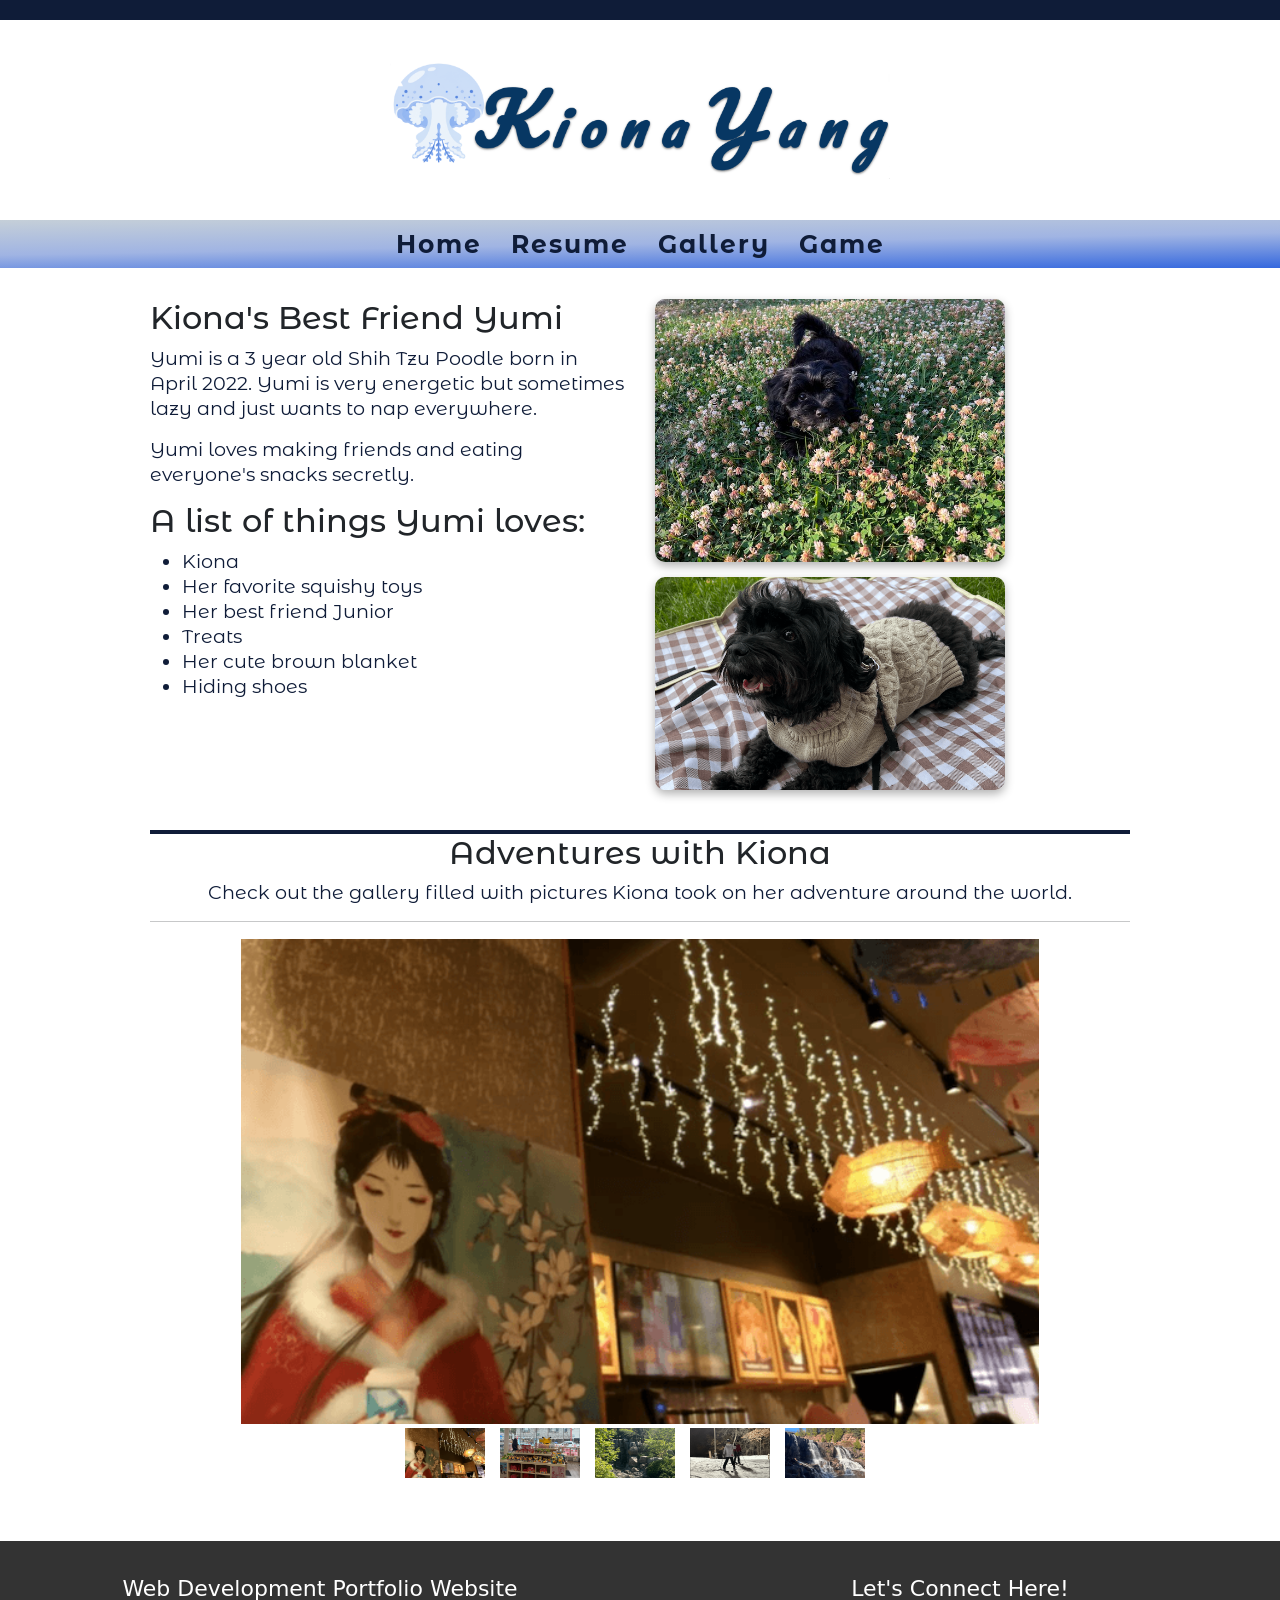
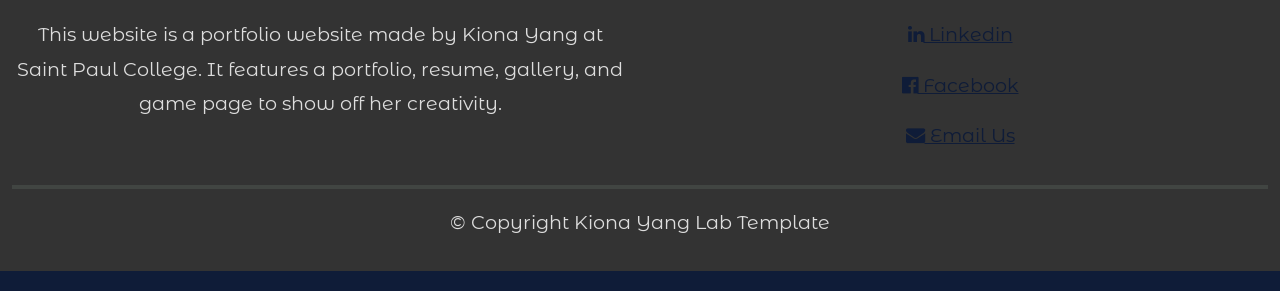
==== gallery.html @ 14f72998 "Add files via upload" ====
<!DOCTYPE html>
<html lang="en">
<head>
	<meta charset="utf-8">
	<meta name="viewport" content="width=device-width, initial-scale=1, minimum-scale=1" />
	<meta name="description" content="This is the resume page of Kiona Yang, a Saint Paul College student in CSCI pathway.">
	<title>Kiona Yang Portfolio :: Resume</title>
	<link rel="stylesheet" href="style.css">
	<link rel="stylesheet" href="https://cdnjs.cloudflare.com/ajax/libs/font-awesome/4.7.0/css/font-awesome.min.css">
	<link rel="stylesheet" href="https://cdn.jsdelivr.net/npm/bootstrap@5.3.0/dist/css/bootstrap.min.css">
</head>
<body>
	<header>
	<img src="images/logo.png" alt="logo" height="350" width="500" class="img-fluid logo">
	</header>
	<nav>
		<ul>
			<li><a href="index.html">Home</a></li>
			<li><a href="resume.html">Resume</a></li>
			<li><a href="gallery.html">Gallery</a></li>
			<li><a href="game.html">Game</a></li>
		</ul>
	</nav>
	<main>
		<div class="pet">
		    <div class="yumi">
		        <h3>Kiona's Best Friend Yumi</h3>
		        <p>Yumi is a 3 year old Shih Tzu Poodle born in April 2022. Yumi is very energetic but sometimes lazy and just wants to nap everywhere.</p>
		        <p>Yumi loves making friends and eating everyone's snacks secretly.</p>
		        <h3>A list of things Yumi loves:</h3>
		        	<ul>
		        		<li>Kiona</li>
		        		<li>Her favorite squishy toys</li>
		        		<li>Her best friend Junior</li>
		        		<li>Treats</li>
		        		<li>Her cute brown blanket</li>
		        		<li>Hiding shoes</li>
		        	</ul>
		    </div>
		    <div class="yumi-img">
		        <img src="images/yumi1.jpeg" alt="Yumi" class="home-photo">
		        <img src="images/yumi2.png" alt="Yumi" class="home-photo">
		    </div>
		</div>
		<div class="row">
			<div class="col-sm-12">
				<div class="adventure">
					<div class="preview">
					    <h3>Adventures with Kiona</h3>
					    <p>Check out the gallery filled with pictures Kiona took on her adventure around the world.</p>
					    <hr>
					    <img id="preview" src="images/cafe.png" style="display:block;margin:0 auto;" alt="cafe"  height="600" width="800"/>
					    </div>
					    <div class="adventure-thumbnails" style="margin:0 auto;text-align:center">
					        <img onclick="document.getElementById('preview').src=document.getElementById('img1').src" id="img1" src="images/cafe.png" alt="cafe" />
					        <img onclick="document.getElementById('preview').src= document.getElementById('img2').src;" id="img2" src="images/mini.png" alt="mini"  />
					        <img onclick="document.getElementById('preview').src = document.getElementById('img3').src;" id="img3" src="images/rock.png" alt="rock" />
					        <img onclick="document.getElementById('preview').src = document.getElementById('img4').src;" id="img4" src="images/ski.png" alt="ski" />
					        <img onclick="document.getElementById('preview').src = document.getElementById('img5').src;" id="img5" src="images/waterfall.png" alt="waterfall" />
					    </div>
					</div>
				</div>
			</div>
	</main>
	<footer>
		<div class="container-fluid">
			<div class="row">
				<div class="col-sm-6">
					<h3>Web Development Portfolio Website</h3>
					<p>This website is a portfolio website made by Kiona Yang at Saint Paul College. It features a portfolio, resume, gallery, and game page to show off her creativity.</p>
				</div>
				<div class="col-sm-6">
					<h3>Let's Connect Here!</h3>
					<p><a href="https://www.linkedin.com/in/kiona-yang-899322295/" target="_blank">
						<i class="fa fa-linkedin" aria-hidden="true"></i> Linkedin</a></p>
					<p><a href="https://www.facebook.com/ona.yang.7/" target="_blank">
						<i class="fa fa-facebook-official" aria-hidden="true"></i> Facebook</a></p>
					<p><a href="mailto:kionayang18@gmail.com">
						<i class="fa fa-envelope" aria-hidden="true"></i> Email Us</a>
					</p>
				</div>
			</div>
			<hr>
			<p class="copy-r">&copy; Copyright Kiona Yang Lab Template</p>
		</div>
	</footer>
<script src="https://cdn.jsdelivr.net/npm/bootstrap@5.3.0/dist/js/bootstrap.bundle.min.js"></script>
</body>
</html>
---- style.css ----
@import url('https://fonts.googleapis.com/css2?family=Amatic+SC:wght@400;700&family=Bodoni+Moda:ital,opsz,wght@0,6..96,400..900;1,6..96,400..900&family=Indie+Flower&family=Iosevka+Charon:ital,wght@0,300;0,400;0,500;0,700;1,300;1,400;1,500;1,700&family=Montserrat+Alternates:ital,wght@0,100;0,200;0,300;0,400;0,500;0,600;0,700;0,800;0,900;1,100;1,200;1,300;1,400;1,500;1,600;1,700;1,800;1,900&family=Yuyu&display=swap');

.home-hero{
  background-image: url("images/jelly.jpg");
  background-size: cover;
}
.home-hero h1{
  font-family: "Montserrat Alternates", sans-serif;
  color: white;
  font-size: 50px;
  text-shadow: 1px 1px 1px white;
  text-align: center;
  padding: 70px 0;
  margin: 0;
  letter-spacing: 10px;
}
.home-photo{
  width: 100%;
  max-width: 500px;
  height: auto;
  border-radius: 10px;
  box-shadow: 0px 4px 10px rgba(0,0,0,.3);
}
#game{
  text-align: center;
  margin: 20px auto;
}
.logoh i{
  font-size: 6rem;
  display: block;
  margin-bottom: 15px;
}
h2{
  font-size: 3em;
  font-family: "Montserrat Alternates", cursive;
  color: #0F1C38;
  border-bottom: 5px solid white;
  text-shadow: 4px 4px 4px white;
}
p,
ul,
h1{
    font-family: "Montserrat Alternates", sans-serif;
  line-height: 1.3;
  font-size: 1.2em;
  margin-bottom: 20px;
  color: #0F1C38;
}
h3{
  font-size: 1.7em;
}
body{
  margin: 0;
	background-color: #B8CFE0;
	font-family: "Iosevka Charon", monospace;
  border-top: 20px solid #0F1C38;
  border-bottom: 20px solid #0F1C38;
}
header{
	text-align: center;
  padding: 40px 0;
}
main{
	max-width: 1000px;
	margin: 20px auto;
	padding: 10px;
}
canvas{
  background-image: url(images/aquarium.jpg);
  background-size: cover;
  border: 4px solid #0F1C38;
  background-color: white;
  border-radius: 15px;
  margin: 0 auto;
  display: block;
}
.myButton{
  background-color: #0F1C38;
  color: white;
  font-size: 1em;
  font-family: "Montserrat Alternates", sans-serif;
  border: none;
  padding: 13px 20px;
  margin-top: 15px;
  border-radius: 8px;
}
.myButton:hover{
  background-color: #45547D;
}
.game-controls {
  text-align: center;
  margin-top: 15px;
}
.logoh{
    width: 120px;
    height: 120px;
}
.r-icon{
  color: gray;
}
.g-icon{
  color: #3E5B69;
}
.game-icon{
  color: #242A2B;
}
a:link{
  color: #0F1C38;
}
a:visited{
  color: #434154;
}
a:hover{
  color: #BFC8CA;
}
a:active{
  color: red;
}
nav{
  font-family: "Montserrat Alternates", sans-serif;
  text-align: center;
  background-color: white;
  letter-spacing: 2px;
  background: linear-gradient(179deg, #c5cfd8 0%, #a0b4e3 50%, #3568de 100%);
  border-top: 1px solid #ffffff;
  border-bottom: 1px solid #ffffff;
  font-weight: bold;
  font-size: 1.3em;
}
nav ul{
  list-style-type: none;
  padding: 0;
  margin: 8px 0;
}
nav li{
  display: inline;
  padding: 10px;
}
nav a{
  text-decoration: none;
}
nav a:link{
  color: #0F1C38;
}
nav a:visited{
  color: #0F1C38;
}
nav a:hover{
  color: white;
}
nav a:active{
  color: #0F1C38;
}
footer{
  background:#333;
  color:white;
  margin-top:40px;
  padding:35px 0 15px;
  border-top: white 3px solid;
  text-align: center;
}
footer h3{
  margin-bottom:15px;
  font-size:22px;
  color:white;
}
footer p{
  line-height:1.8;
  color:#ddd;
}
footer hr{
  border:2px solid #6B7D6F;
}
.gallery .preview{
  height: auto;
  width: 100%;
}
.gallery .gallery-thumbnails img {
  height: 75px;
  width: 100px;
  margin: 3px 10px 10px 0;

}
.gallery .preview img#preview {
  padding: 1px;
  max-width: 100%;
  height: auto;
  margin: 0 auto !important;
  display: block !important;
}
.gallery .preview h3{
  font-size: 2.5em;
  text-align: center;
}
.gallery .preview p{
  font-size: 1em;
  text-align: center;
}
.mobile {
  display: none;
}
.gallery2{
  text-align: center;
}
.gallery2 .preview img{
  width: 100%;
  max-width: 450px;
  height: auto;
  border-radius: 8px;
  box-shadow: 0 4px 10px rgba(0,0,0,.3);
}
.gallery2-thumbnails{
  display: flex;
  justify-content: center;
  gap: 10px;
  flex-wrap: wrap;
  margin-top: 15px;
}
.gallery2-thumbnails img{
  width: 90px;
  height: 60px;
}

.adventure .preview{
  width: 100%;
  height: auto;
}
.adventure .adventure-thumbnails img {
  width: 80px;
  height: 50px;
  margin: 3px 10px 10px 0;
}
.adventure .preview img#preview {
  padding: 1px;
  max-width: 100%;
  height: auto;
  margin: 0 auto !important;
  display: block !important;
}
.pet{
  display: flex;
  justify-content: space-between;
  align-items: flex-start;
  gap: 30px;
  margin-bottom: 40px;
}
.pet h3{
  font-size: 2em;
  font-family: "Montserrat Alternates", sans-serif;
}
.adventure h3{
  border-top: 4px solid #0F1C38;
  font-size: 2em;
  font-family: "Montserrat Alternates", sans-serif;
  text-align: center;
}
.adventure p{
  text-align: center;
}

.yumi{
  flex: 1;
}
.yumi-img{
  gap:15px;
  flex: 1;
  display: flex;
  flex-direction: column;
}
.yumi-img img{
  width: 100%;
  max-width: 350px;
  height: auto;
}
/* CSS Adjustments for Tablets */
@media only screen and (max-width: 1024px){
  h1{
    font-size: 1.8em;
  }
}
/* CSS Adjustments for Smartphones */
@media only screen and (max-width: 768px){
  h1{
    font-size: 1.5em;
  }
  .desktop {
    display: none;
    }
  .mobile {
    display: block;
    touch-action: manipulation;
    }
}
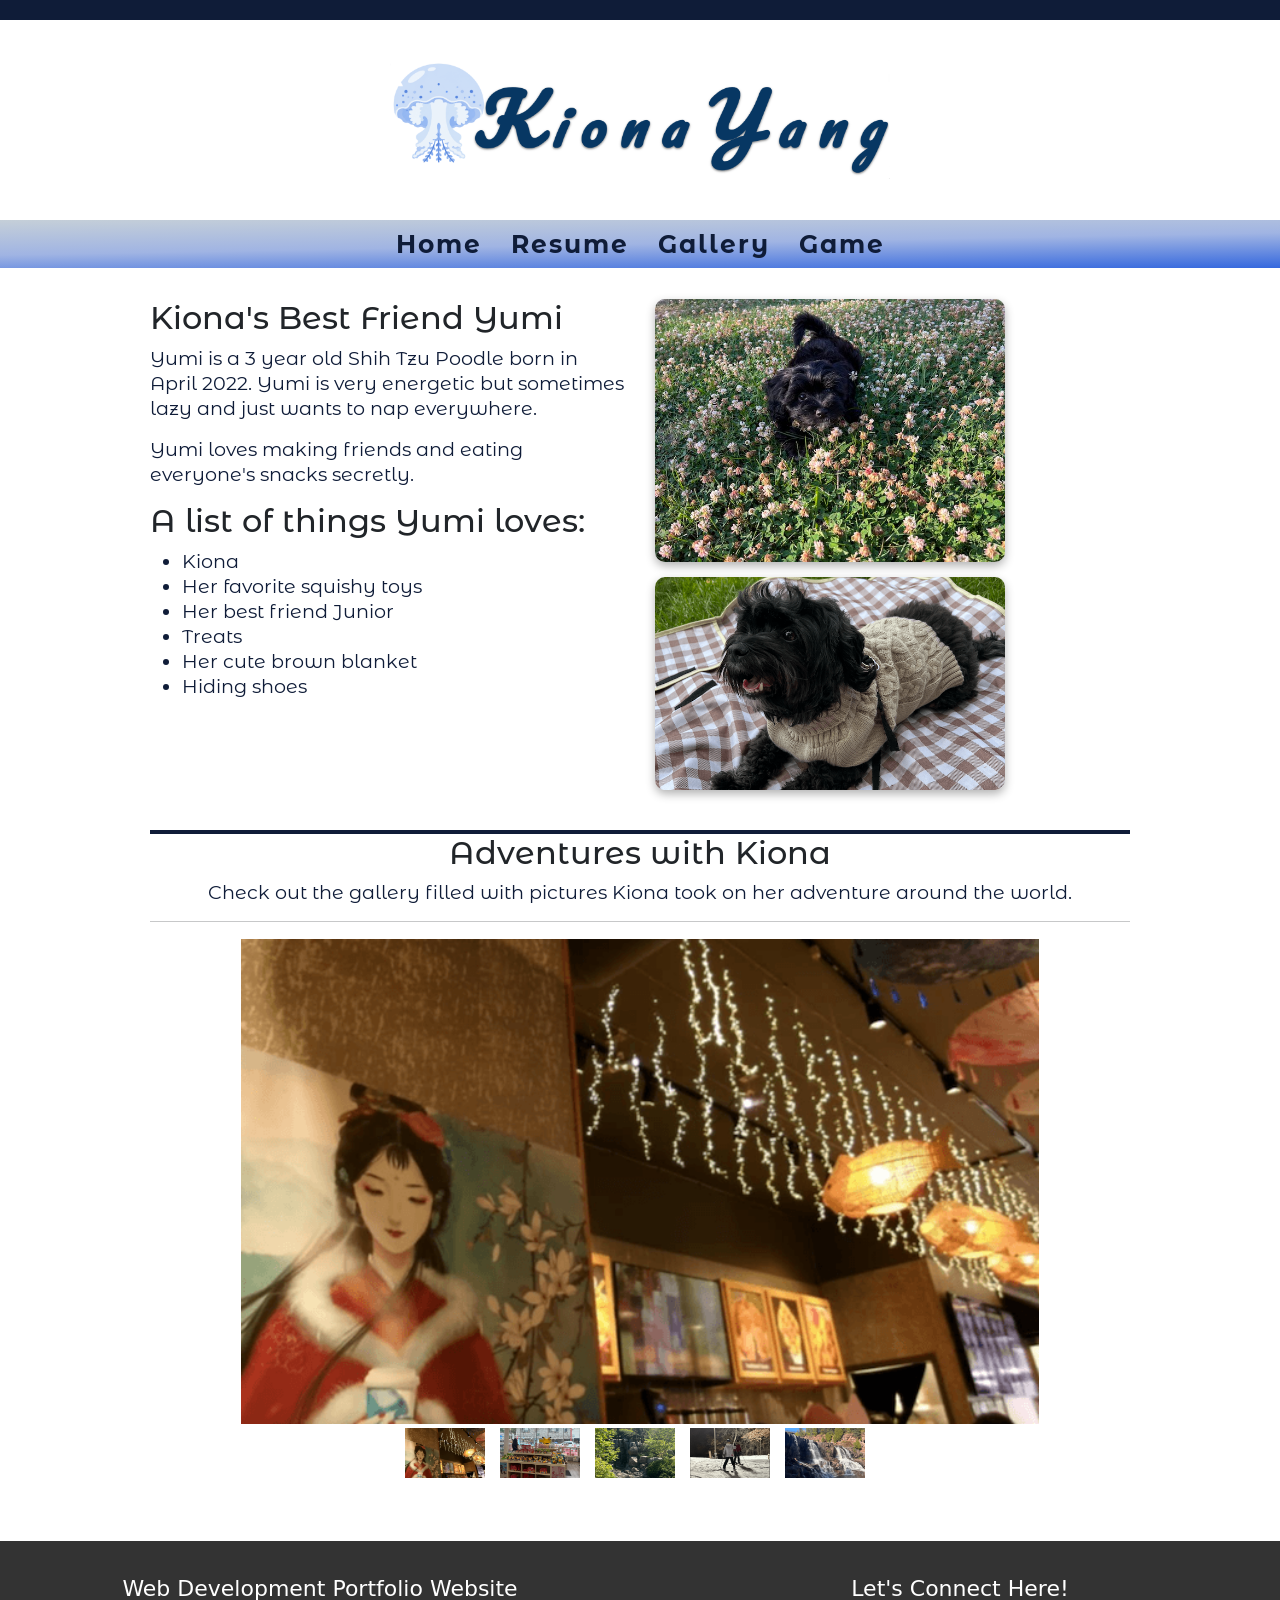
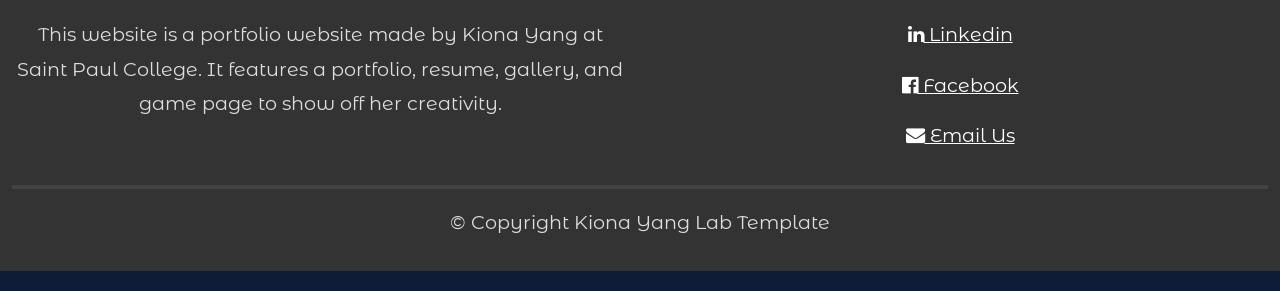
==== commit acde0826: "Add files via upload" ====
--- a/gallery.html
+++ b/gallery.html
@@ -4,15 +4,19 @@
 	<meta charset="utf-8">
 	<meta name="viewport" content="width=device-width, initial-scale=1, minimum-scale=1" />
 	<meta name="description" content="This is the resume page of Kiona Yang, a Saint Paul College student in CSCI pathway.">
+	<!-- Page Title -->
 	<title>Kiona Yang Portfolio :: Resume</title>
+	<!-- Stylesheets -->
 	<link rel="stylesheet" href="style.css">
 	<link rel="stylesheet" href="https://cdnjs.cloudflare.com/ajax/libs/font-awesome/4.7.0/css/font-awesome.min.css">
 	<link rel="stylesheet" href="https://cdn.jsdelivr.net/npm/bootstrap@5.3.0/dist/css/bootstrap.min.css">
 </head>
 <body>
+	<!--Website header-->
 	<header>
 	<img src="images/logo.png" alt="logo" height="350" width="500" class="img-fluid logo">
 	</header>
+	<!-- Navigation -->
 	<nav>
 		<ul>
 			<li><a href="index.html">Home</a></li>
@@ -21,8 +25,10 @@
 			<li><a href="game.html">Game</a></li>
 		</ul>
 	</nav>
+	<!--Main Content-->
 	<main>
 		<div class="pet">
+			<!-- This section shares information about my dog to make my portfolio more personal-->
 		    <div class="yumi">
 		        <h3>Kiona's Best Friend Yumi</h3>
 		        <p>Yumi is a 3 year old Shih Tzu Poodle born in April 2022. Yumi is very energetic but sometimes lazy and just wants to nap everywhere.</p>
@@ -37,11 +43,13 @@
 		        		<li>Hiding shoes</li>
 		        	</ul>
 		    </div>
+		    <!-- Yumi gallery -->
 		    <div class="yumi-img">
 		        <img src="images/yumi1.jpeg" alt="Yumi" class="home-photo">
 		        <img src="images/yumi2.png" alt="Yumi" class="home-photo">
 		    </div>
 		</div>
+		<!-- Adventure gallery-->
 		<div class="row">
 			<div class="col-sm-12">
 				<div class="adventure">
@@ -62,6 +70,7 @@
 				</div>
 			</div>
 	</main>
+	<!-- Footer -->
 	<footer>
 		<div class="container-fluid">
 			<div class="row">
@@ -84,6 +93,7 @@
 			<p class="copy-r">&copy; Copyright Kiona Yang Lab Template</p>
 		</div>
 	</footer>
+<!--Bootstrap javascript-->
 <script src="https://cdn.jsdelivr.net/npm/bootstrap@5.3.0/dist/js/bootstrap.bundle.min.js"></script>
 </body>
 </html>
--- a/style.css
+++ b/style.css
@@ -1,5 +1,6 @@
+/* Google Fonts */
 @import url('https://fonts.googleapis.com/css2?family=Amatic+SC:wght@400;700&family=Bodoni+Moda:ital,opsz,wght@0,6..96,400..900;1,6..96,400..900&family=Indie+Flower&family=Iosevka+Charon:ital,wght@0,300;0,400;0,500;0,700;1,300;1,400;1,500;1,700&family=Montserrat+Alternates:ital,wght@0,100;0,200;0,300;0,400;0,500;0,600;0,700;0,800;0,900;1,100;1,200;1,300;1,400;1,500;1,600;1,700;1,800;1,900&family=Yuyu&display=swap');
-
+/* Hero Section */
 .home-hero{
   background-image: url("images/jelly.jpg");
   background-size: cover;
@@ -21,6 +22,7 @@
   border-radius: 10px;
   box-shadow: 0px 4px 10px rgba(0,0,0,.3);
 }
+/* Game controls */
 #game{
   text-align: center;
   margin: 20px auto;
@@ -74,6 +76,7 @@
   margin: 0 auto;
   display: block;
 }
+/* Buttons selections */
 .myButton{
   background-color: #0F1C38;
   color: white;
@@ -91,6 +94,7 @@
   text-align: center;
   margin-top: 15px;
 }
+/* Portfolio Icons */
 .logoh{
     width: 120px;
     height: 120px;
@@ -105,7 +109,7 @@
   color: #242A2B;
 }
 a:link{
-  color: #0F1C38;
+  color: #ffffff;
 }
 a:visited{
   color: #434154;
@@ -116,6 +120,7 @@
 a:active{
   color: red;
 }
+/* Navigation  */
 nav{
   font-family: "Montserrat Alternates", sans-serif;
   text-align: center;
@@ -151,6 +156,7 @@
 nav a:active{
   color: #0F1C38;
 }
+/* Footer */
 footer{
   background:#333;
   color:white;
@@ -171,6 +177,7 @@
 footer hr{
   border:2px solid #6B7D6F;
 }
+/* Home Gallery */
 .gallery .preview{
   height: auto;
   width: 100%;
@@ -199,6 +206,7 @@
 .mobile {
   display: none;
 }
+/* Resume Gallery */
 .gallery2{
   text-align: center;
 }
@@ -220,7 +228,7 @@
   width: 90px;
   height: 60px;
 }
-
+/* Adventure Gallery */
 .adventure .preview{
   width: 100%;
   height: auto;
@@ -237,6 +245,7 @@
   margin: 0 auto !important;
   display: block !important;
 }
+/*Yumi Section*/
 .pet{
   display: flex;
   justify-content: space-between;
@@ -257,7 +266,6 @@
 .adventure p{
   text-align: center;
 }
-
 .yumi{
   flex: 1;
 }
@@ -272,6 +280,7 @@
   max-width: 350px;
   height: auto;
 }
+/* The CSS Adjustments allows tablets and smartphones to perfectly adjust the text and screen to be mobile friendly*/
 /* CSS Adjustments for Tablets */
 @media only screen and (max-width: 1024px){
   h1{
